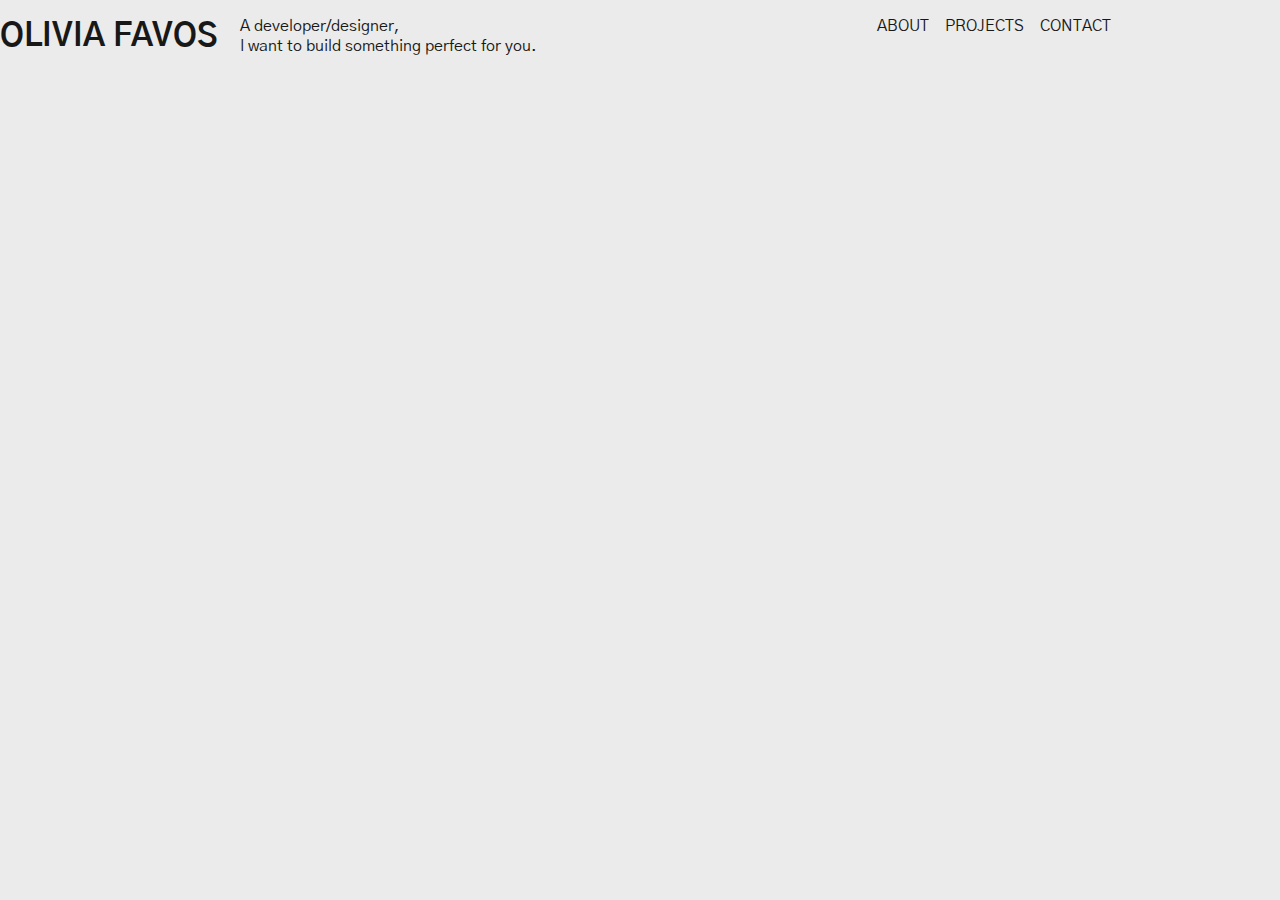
==== index.html @ 5c21a38c "adjust grid" ====
<!DOCTYPE html>
<html>
  <head>
    <meta charset="utf-8" />
    <meta name="viewport" content="width=device-width, initial-scale=1.0" />
    <title>Olivia Favos</title>
    <link href="styles/style.css" rel="stylesheet" />

    <!-- there might be another way to import fonts. the font you like is called helvetica narrow btw -->
    <link
      href="https://fonts.googleapis.com/css2?family=Gothic+A1&display=swap"
      rel="stylesheet"
    />
  </head>

  <body>
    <script src="scripts/main.js"></script>
    <header>
      <h1>OLIVIA FAVOS</h1>
    </header>

    <nav>
      <ul>
        <li>
          <a class="about" href="pages/about.html"> ABOUT </a>
        </li>
        <li>
          <a class="projects" href="pages/projects.html">PROJECTS</a>
        </li>
        <li>
          <a class="contact" href="pages/contact.html">CONTACT</a>
        </li>
      </ul>
    </nav>

    <main>
      <div class="quote">
        <p>
          A developer/designer,<br />
          I want to build something perfect for you.
        </p>
      </div>
    </main>

    <!--
    <div id="about">
      <p>
        Currently completing a Bachelor of Computer Science at The University of
        Newcastle,<br />
        and have successfully completed a Cert IV in Graphic Design<br />
        at Shillington College, Sydney. I'm interning at Consultation Manager as
        a full-stack<br />
        software developer.<br />
        When I'm not studying or working, you can find me scrolling through<br />
        fashion archives, playing video games, or cooking. I have experience in
        full-stack development, and UI/UX design. Other areas of interest
        include computer graphics programming, human-computer interaction, and
        3D modelling.
      </p>
    </div>

    <div id="projects"></div>

    <div id="contact">
      <a href="mailto:olivia.favos@uon.edu.au" target="_blank">email</a><br />
      <a href="https://github.com/lvfvs" target="_blank">github</a><br />
      <a href="assets/images/cv" target="_blank">cv</a>
    </div>-->
  </body>
</html>
---- styles/style.css ----
/* read more about @font-face */

@media screen and (max-width: 720px) {
}

html {
  background-color: #ebebeb;
}

body {
  margin: 0 auto;
  height: 100%;
  width: 100%;
}

a {
  text-decoration: none;
  color: rgb(24, 24, 24);
  font-family: "Gothic A1", sans-serif;
  cursor: default;
}

a.about:hover:after {
  content: url(../assets/images/line_1.png);
  display: flex;
  flex-direction: column;
  position: sticky;
  z-index: -1;
  height: 1em;
}

a.projects:hover:after {
  content: url(../assets/images/line_2.png);
  display: flex;
  flex-direction: column;
  position: sticky;
  z-index: -1;
  height: 1em;
}

a.contact:hover:after {
  content: url(../assets/images/line_3.png);
  display: flex;
  flex-direction: column;
  position: sticky;
  z-index: -1;
  height: 1em;
}

a:active {
  color: #c9c9c9;
  font-family: "Gothic A1", sans-serif;
}

h1 {
  margin: 0;
  color: rgb(24, 24, 24);
  font-family: "Gothic A1", sans-serif;
}

ul {
  list-style-type: none;
  display: flex;
  grid-gap: 1rem;
  margin: 0;
  padding: 0;
  color: rgb(24, 24, 24);
  font-family: "Gothic A1", sans-serif;
}

nav {
  display: inline;
  float: right;
}

header {
  display: grid;
  grid-template-columns: repeat(auto-fill, minmax(15rem, 1fr));
  grid-gap: 1rem;
  float: left;
}

.quote {
  color: rgb(24, 24, 24);
  font-family: "Gothic A1", sans-serif;
}

.about {
  color: rgb(24, 24, 24);
  font-family: "Gothic A1", sans-serif;
}

.projects {
  color: rgb(24, 24, 24);
  font-family: "Gothic A1", sans-serif;
}

.contact {
  display: grid;
  grid-template-columns: repeat(auto-fill, minmax(15rem, 1fr));
  grid-gap: 1rem;
  color: rgb(24, 24, 24);
  font-family: "Gothic A1", sans-serif;
}
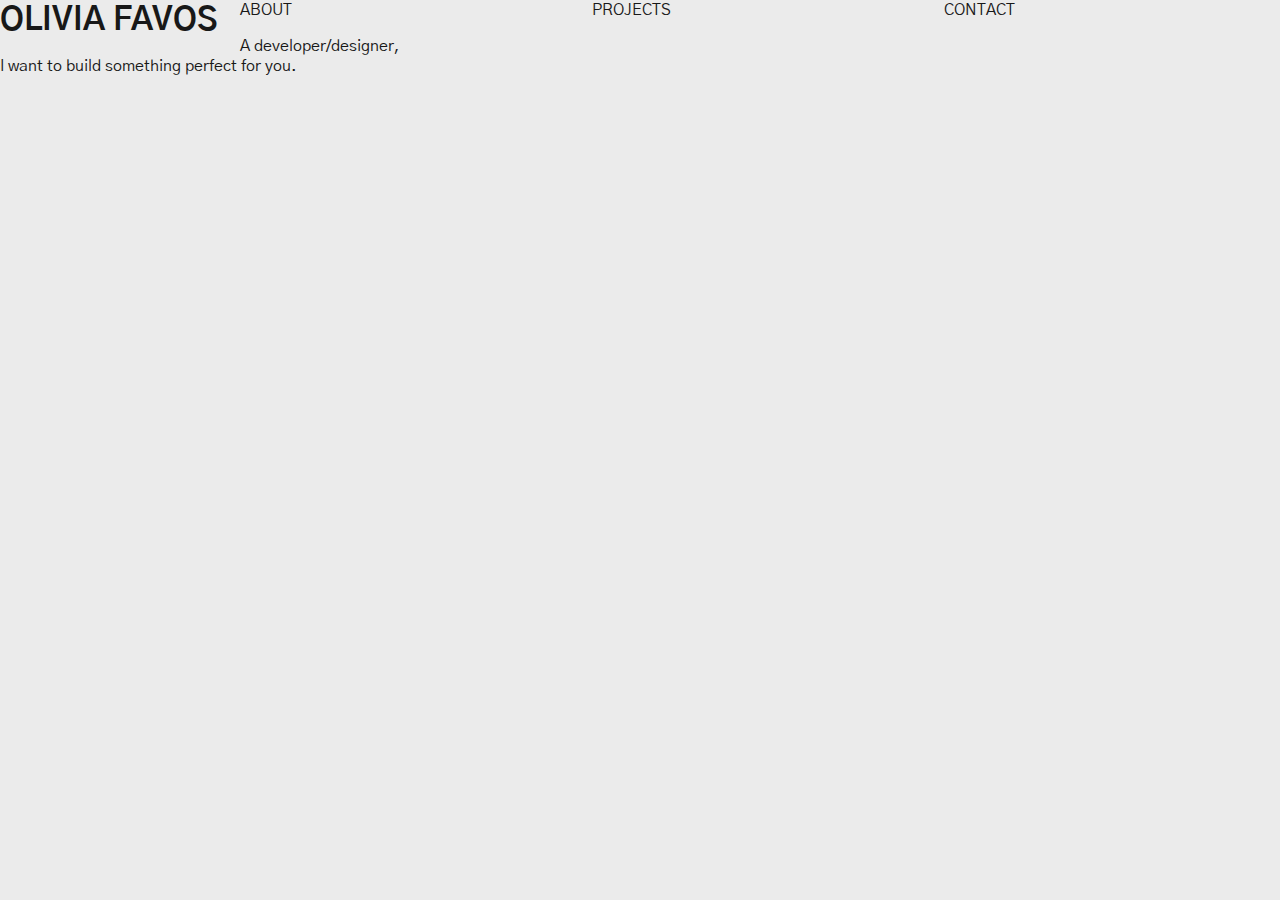
==== commit a61d8217: "Add Helvetica Narrow font family" ====
--- a/index.html
+++ b/index.html
@@ -20,7 +20,7 @@
     </header>
 
     <nav>
-      <ul>
+      <ul class="nav">
         <li>
           <a class="about" href="pages/about.html"> ABOUT </a>
         </li>
--- a/styles/style.css
+++ b/styles/style.css
@@ -1,6 +1,11 @@
 /* read more about @font-face */
 
 @media screen and (max-width: 720px) {
+}
+
+@font-face {
+  font-family: sansNarrow;
+  src: url(assets/fonts/helvetica-narrow/helvetica-narrow.ttf);
 }
 
 html {
@@ -58,19 +63,21 @@
   font-family: "Gothic A1", sans-serif;
 }
 
-ul {
-  list-style-type: none;
+.nav {
   display: flex;
   grid-gap: 1rem;
   margin: 0;
   padding: 0;
+  list-style: none;
+  flex-wrap: wrap;
+  gap: 1rem;
+  justify-content: flex-end;
   color: rgb(24, 24, 24);
   font-family: "Gothic A1", sans-serif;
 }
 
-nav {
-  display: inline;
-  float: right;
+.nav > * {
+  flex: 1;
 }
 
 header {
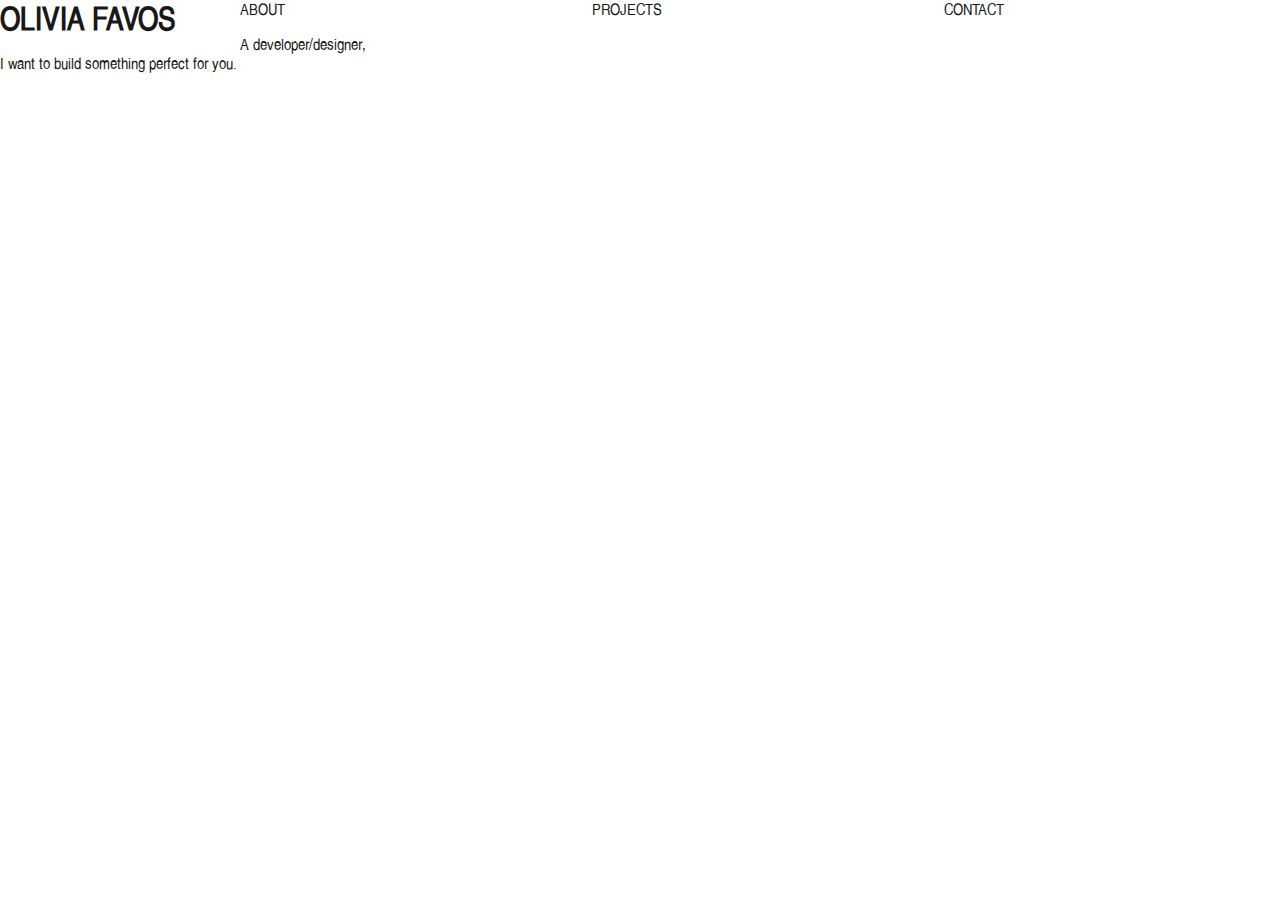
==== commit 6ad3bc07: "Resolve font display issues" ====
--- a/index.html
+++ b/index.html
@@ -4,13 +4,10 @@
     <meta charset="utf-8" />
     <meta name="viewport" content="width=device-width, initial-scale=1.0" />
     <title>Olivia Favos</title>
-    <link href="styles/style.css" rel="stylesheet" />
+    <link href="styles/styles.css" rel="stylesheet" />
 
     <!-- there might be another way to import fonts. the font you like is called helvetica narrow btw -->
-    <link
-      href="https://fonts.googleapis.com/css2?family=Gothic+A1&display=swap"
-      rel="stylesheet"
-    />
+    <link rel="stylesheet" />
   </head>
 
   <body>
--- a/styles/styles.css
+++ b/styles/styles.css
@@ -0,0 +1,111 @@
+/* read more about @font-face */
+
+@media screen and (max-width: 720px) {
+}
+
+@font-face {
+  font-family: sansNarrow;
+  src: url("../assets/fonts/helvetica-narrow/helvetica-narrow.ttf");
+}
+
+html {
+  background-color: #ffffff;
+}
+
+body {
+  margin: 0 auto;
+  height: 100%;
+  width: 100%;
+}
+
+a {
+  text-decoration: none;
+  color: rgb(24, 24, 24);
+  font-family: "sansNarrow", Fallback, sans-serif;
+  cursor: default;
+}
+
+a.about:hover:after {
+  content: url(../assets/images/line_1.png);
+  display: flex;
+  flex-direction: column;
+  position: sticky;
+  z-index: -1;
+  height: 1em;
+}
+
+a.projects:hover:after {
+  content: url(../assets/images/line_2.png);
+  display: flex;
+  flex-direction: column;
+  position: sticky;
+  z-index: -1;
+  height: 1em;
+}
+
+a.contact:hover:after {
+  content: url(../assets/images/line_3.png);
+  display: flex;
+  flex-direction: column;
+  position: sticky;
+  z-index: -1;
+  height: 1em;
+}
+
+a:active {
+  color: #c9c9c9;
+  font-family: "sansNarrow", Fallback, sans-serif;
+}
+
+h1 {
+  margin: 0;
+  color: rgb(24, 24, 24);
+  font-family: "sansNarrow", Fallback, sans-serif;
+}
+
+.nav {
+  display: flex;
+  grid-gap: 1rem;
+  margin: 0;
+  padding: 0;
+  list-style: none;
+  flex-wrap: wrap;
+  gap: 1rem;
+  justify-content: flex-end;
+  color: rgb(24, 24, 24);
+  font-family: "sansNarrow", Fallback, sans-serif;
+}
+
+.nav > * {
+  flex: 1;
+}
+
+header {
+  display: grid;
+  grid-template-columns: repeat(auto-fill, minmax(15rem, 1fr));
+  grid-gap: 1rem;
+  float: left;
+}
+
+.quote {
+  color: rgb(24, 24, 24);
+  font-family: "sansNarrow", Fallback, sans-serif;
+}
+
+.about {
+  color: rgb(24, 24, 24);
+  font-family: "sansNarrow", Fallback, sans-serif;
+}
+
+.projects {
+  color: rgb(24, 24, 24);
+  font-family: "sansNarrow", Fallback, sans-serif;
+}
+
+.contact {
+  display: grid;
+  grid-template-columns: repeat(auto-fill, minmax(15rem, 1fr));
+  grid-gap: 1rem;
+  color: rgb(24, 24, 24);
+  font-family: "sansNarrow", Fallback, sans-serif;
+}
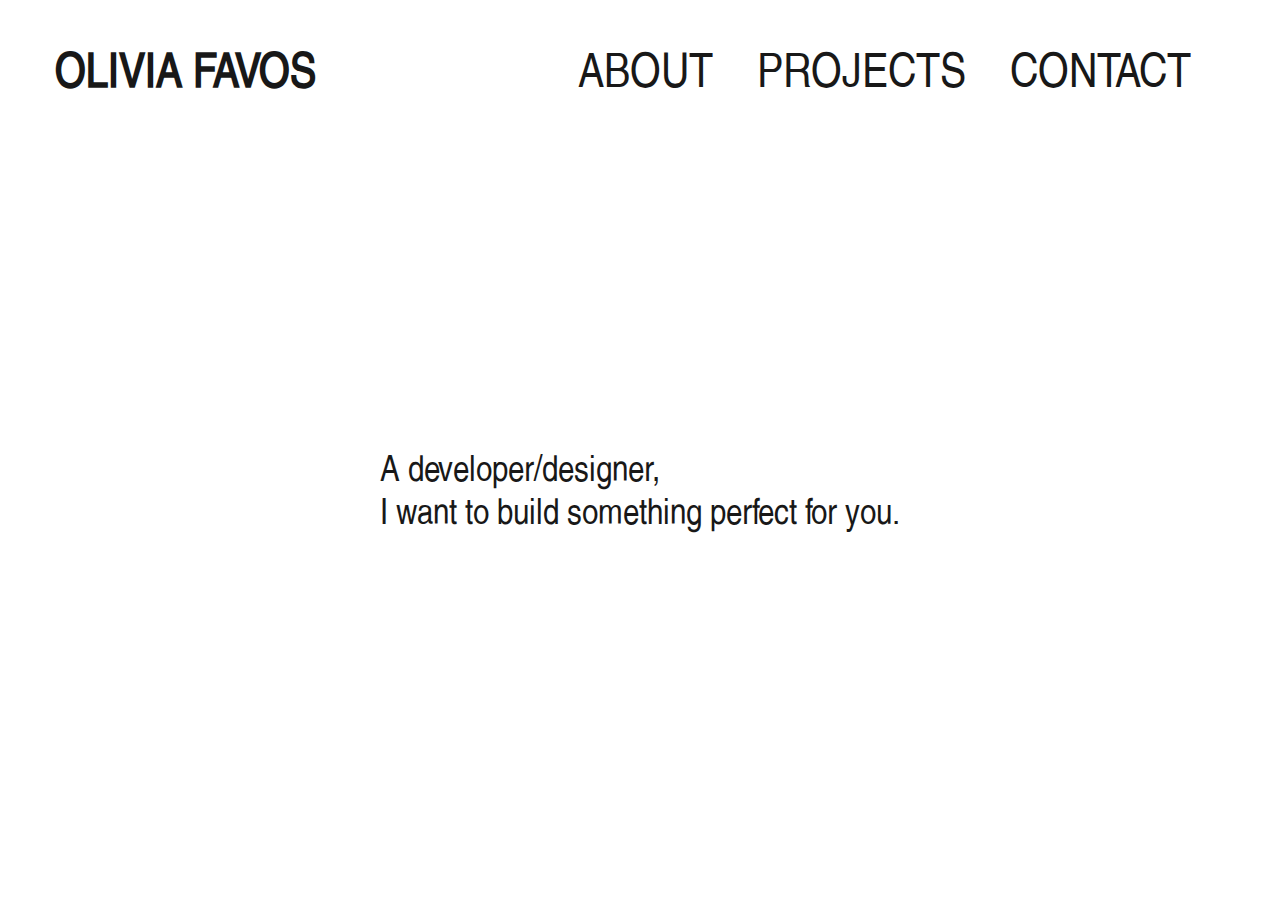
==== commit 71c720ba: "Align nav and title" ====
--- a/index.html
+++ b/index.html
@@ -1,67 +1,40 @@
 <!DOCTYPE html>
-<html>
+<html lang="en">
   <head>
     <meta charset="utf-8" />
     <meta name="viewport" content="width=device-width, initial-scale=1.0" />
     <title>Olivia Favos</title>
+    <link rel="icon" type="image/png" href="assets/favicon/favicon-32x32.png" />
     <link href="styles/styles.css" rel="stylesheet" />
-
-    <!-- there might be another way to import fonts. the font you like is called helvetica narrow btw -->
-    <link rel="stylesheet" />
   </head>
 
   <body>
     <script src="scripts/main.js"></script>
     <header>
-      <h1>OLIVIA FAVOS</h1>
+      <h1 class="title">OLIVIA FAVOS</h1>
+      <nav>
+        <ul class="nav">
+          <li>
+            <a class="about" href="pages/about.html">ABOUT</a>
+          </li>
+          <li>
+            <a class="projects" href="pages/projects.html">PROJECTS</a>
+          </li>
+          <li>
+            <a class="contact" href="pages/contact.html">CONTACT</a>
+          </li>
+        </ul>
+      </nav>
     </header>
 
-    <nav>
-      <ul class="nav">
-        <li>
-          <a class="about" href="pages/about.html"> ABOUT </a>
-        </li>
-        <li>
-          <a class="projects" href="pages/projects.html">PROJECTS</a>
-        </li>
-        <li>
-          <a class="contact" href="pages/contact.html">CONTACT</a>
-        </li>
-      </ul>
-    </nav>
-
     <main>
-      <div class="quote">
+      <!-- Would be very cool to have some JS here changing the quote -->
+      <div class="quote-container">
         <p>
           A developer/designer,<br />
           I want to build something perfect for you.
         </p>
       </div>
     </main>
-
-    <!--
-    <div id="about">
-      <p>
-        Currently completing a Bachelor of Computer Science at The University of
-        Newcastle,<br />
-        and have successfully completed a Cert IV in Graphic Design<br />
-        at Shillington College, Sydney. I'm interning at Consultation Manager as
-        a full-stack<br />
-        software developer.<br />
-        When I'm not studying or working, you can find me scrolling through<br />
-        fashion archives, playing video games, or cooking. I have experience in
-        full-stack development, and UI/UX design. Other areas of interest
-        include computer graphics programming, human-computer interaction, and
-        3D modelling.
-      </p>
-    </div>
-
-    <div id="projects"></div>
-
-    <div id="contact">
-      <a href="mailto:olivia.favos@uon.edu.au" target="_blank">email</a><br />
-      <a href="https://github.com/lvfvs" target="_blank">github</a><br />
-      <a href="assets/images/cv" target="_blank">cv</a>
-    </div>-->
   </body>
 </html>
--- a/styles/styles.css
+++ b/styles/styles.css
@@ -10,12 +10,14 @@
 
 html {
   background-color: #ffffff;
+  scroll-behavior: smooth;
 }
 
 body {
   margin: 0 auto;
   height: 100%;
   width: 100%;
+  cursor: default;
 }
 
 a {
@@ -25,74 +27,65 @@
   cursor: default;
 }
 
-a.about:hover:after {
-  content: url(../assets/images/line_1.png);
-  display: flex;
-  flex-direction: column;
-  position: sticky;
-  z-index: -1;
-  height: 1em;
+a:active {
+  font-family: "sansNarrow", Fallback, sans-serif;
+  text-decoration: underline;
 }
 
-a.projects:hover:after {
-  content: url(../assets/images/line_2.png);
-  display: flex;
-  flex-direction: column;
-  position: sticky;
-  z-index: -1;
-  height: 1em;
-}
-
-a.contact:hover:after {
-  content: url(../assets/images/line_3.png);
-  display: flex;
-  flex-direction: column;
-  position: sticky;
-  z-index: -1;
-  height: 1em;
-}
-
-a:active {
-  color: #c9c9c9;
+a:hover {
   font-family: "sansNarrow", Fallback, sans-serif;
+  text-decoration: underline;
 }
 
 h1 {
-  margin: 0;
   color: rgb(24, 24, 24);
   font-family: "sansNarrow", Fallback, sans-serif;
+  font-size: 48px;
+}
+
+header {
+  display: flex;
+  justify-content: flex-end;
+  align-items: center;
+  padding: 10px;
+  margin-left: 45px;
+}
+
+.title {
+  margin-right: auto;
 }
 
 .nav {
-  display: flex;
-  grid-gap: 1rem;
-  margin: 0;
-  padding: 0;
   list-style: none;
-  flex-wrap: wrap;
-  gap: 1rem;
-  justify-content: flex-end;
+}
+
+.nav li {
+  display: inline-block;
+  padding: 0px 20px;
+}
+
+.nav li a {
   color: rgb(24, 24, 24);
   font-family: "sansNarrow", Fallback, sans-serif;
+  font-size: 48px;
 }
 
-.nav > * {
-  flex: 1;
+.nav li a:hover {
+  text-decoration: underline;
+  cursor: pointer;
 }
 
-header {
-  display: grid;
-  grid-template-columns: repeat(auto-fill, minmax(15rem, 1fr));
-  grid-gap: 1rem;
-  float: left;
+.quote-container {
+  color: rgb(24, 24, 24);
+  font-family: "sansNarrow", Fallback, sans-serif;
+  font-size: 36px;
+  display: flex;
+  align-items: center;
+  justify-content: center;
+  height: 700px;
 }
 
-.quote {
-  color: rgb(24, 24, 24);
-  font-family: "sansNarrow", Fallback, sans-serif;
-}
-
-.about {
+.about p {
   color: rgb(24, 24, 24);
   font-family: "sansNarrow", Fallback, sans-serif;
 }
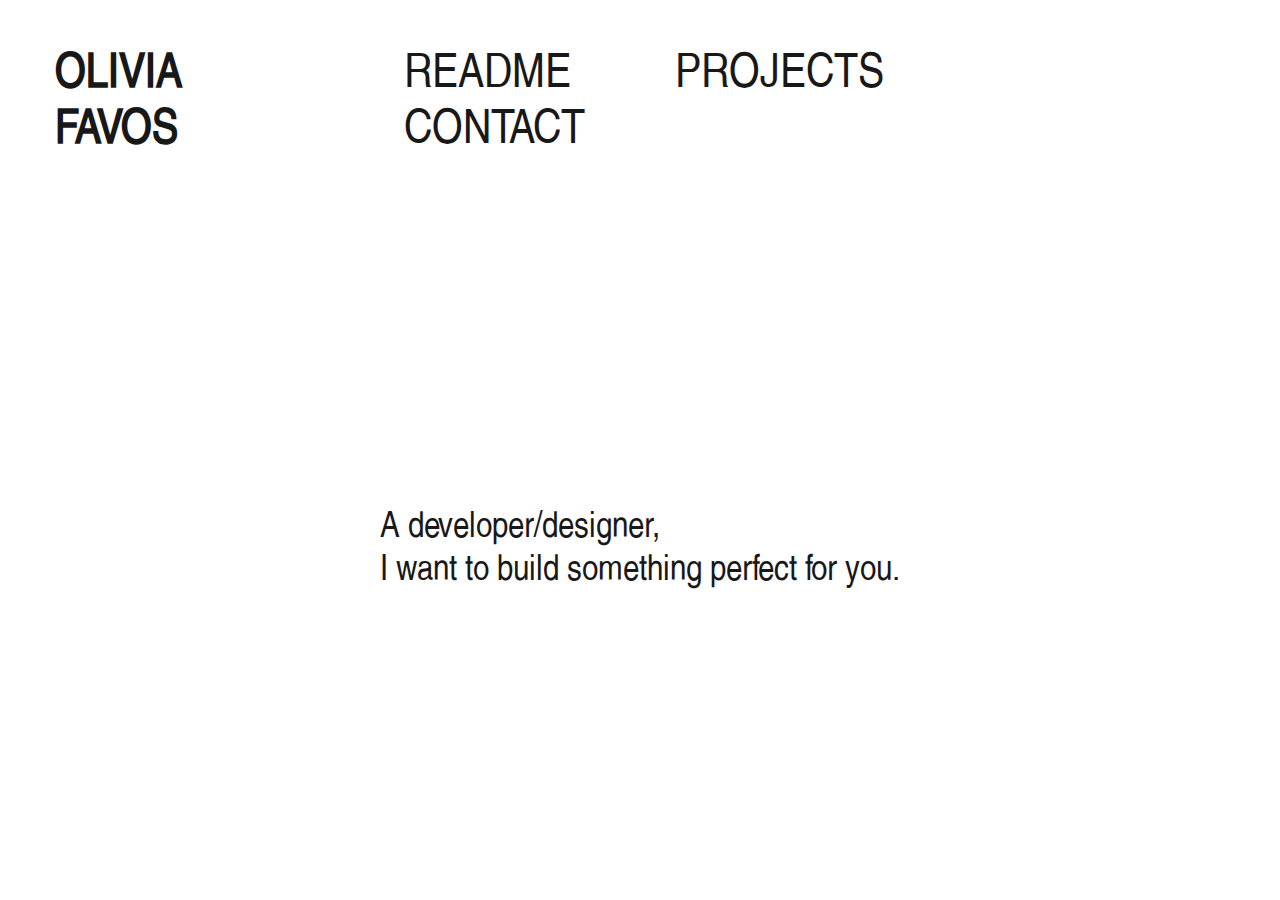
==== commit 43986d5c: "Increase spacing on nav items" ====
--- a/index.html
+++ b/index.html
@@ -3,7 +3,7 @@
   <head>
     <meta charset="utf-8" />
     <meta name="viewport" content="width=device-width, initial-scale=1.0" />
-    <title>Olivia Favos</title>
+    <title>Olivia Favos!!</title>
     <link rel="icon" type="image/png" href="assets/favicon/favicon-32x32.png" />
     <link href="styles/styles.css" rel="stylesheet" />
   </head>
@@ -15,7 +15,7 @@
       <nav>
         <ul class="nav">
           <li>
-            <a class="about" href="pages/about.html">ABOUT</a>
+            <a class="about" href="pages/about.html">README</a>
           </li>
           <li>
             <a class="projects" href="pages/projects.html">PROJECTS</a>
--- a/styles/styles.css
+++ b/styles/styles.css
@@ -61,7 +61,7 @@
 
 .nav li {
   display: inline-block;
-  padding: 0px 20px;
+  padding: 0px 50px;
 }
 
 .nav li a {
